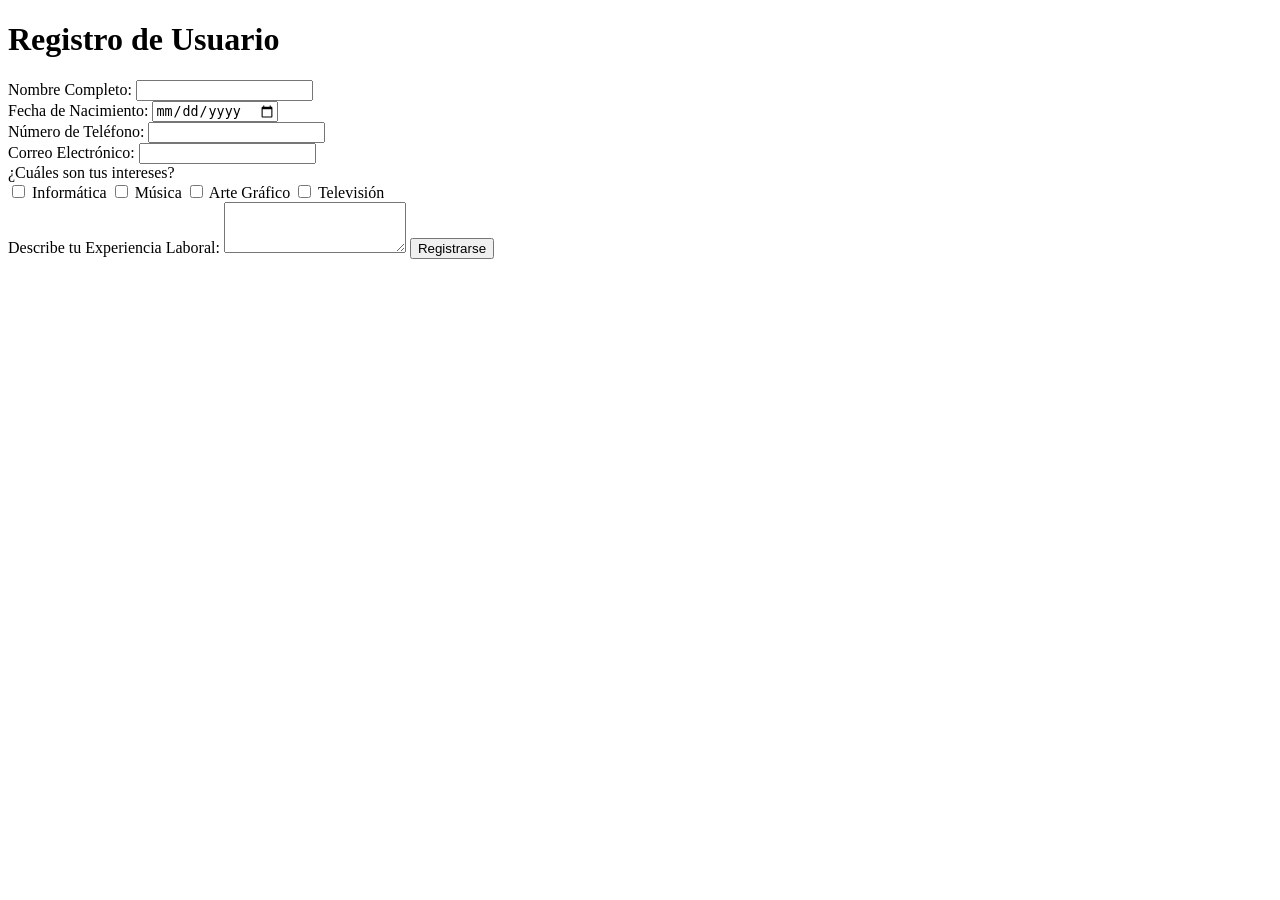
==== Formulario.html @ 369108ed "Add files via upload" ====
<!DOCTYPE html>
<html>
<head>
<title>Registro de Usuario</title>
</head>
<body>
<h1>Registro de Usuario</h1>
<form>
    <div>
  <label for="nombre">Nombre Completo:</label>
  <input type="text" id="nombre" name="nombre" required>
    </div>
    <div>
  <label for="fecha-nacimiento">Fecha de Nacimiento:</label>
  <input type="date" id="fecha-nacimiento" name="fecha-nacimiento" required>
    </div>
    <div>
  <label for="telefono">Número de Teléfono:</label>
  <input type="tel" id="telefono" name="telefono" required>
    </div>
    <div>
  <label for="email">Correo Electrónico:</label>
  <input type="email" id="email" name="email" required>
    </div>
  <label for="intereses">¿Cuáles son tus intereses?</label>
  <div>
    <input type="checkbox" id="interes-informatica" name="intereses[]" value="Informática">
    <label for="interes-informatica">Informática</label>
    <input type="checkbox" id="interes-musica" name="intereses[]" value="Música">
    <label for="interes-musica">Música</label>
    <input type="checkbox" id="interes-arte-grafico" name="intereses[]" value="Arte Gráfico">
    <label for="interes-arte-grafico">Arte Gráfico</label>
    <input type="checkbox" id="interes-television" name="intereses[]" value="Televisión">
    <label for="interes-television">Televisión</label>
  </div>

  <label for="experiencia">Describe tu Experiencia Laboral:</label>
  <textarea id="experiencia" name="experiencia" rows="3"></textarea>

  <button type="submit">Registrarse</button>
</form>
</body>
</html>
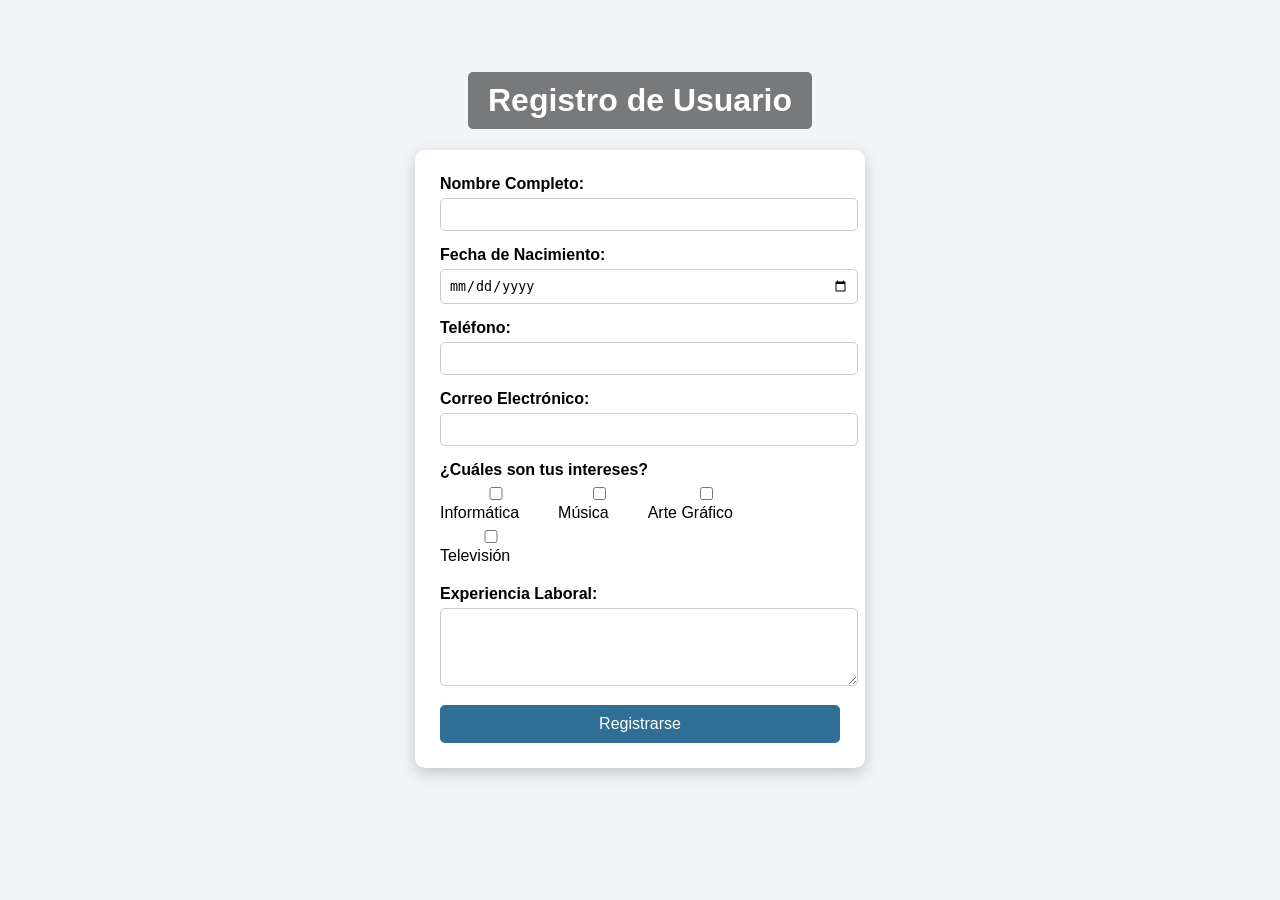
==== commit 2ae47676: "Add files via upload" ====
--- a/Formulario.html
+++ b/Formulario.html
@@ -2,42 +2,58 @@
 <html>
 <head>
 <title>Registro de Usuario</title>
+<link rel="stylesheet" href="styles.css">
 </head>
 <body>
-<h1>Registro de Usuario</h1>
+
+<!-- Imagen superior -->
+<div class="banner">
+    <h1>Registro de Usuario</h1>
+</div>
+
+<!-- Formulario -->
+<div class="form-container">
 <form>
-    <div>
-  <label for="nombre">Nombre Completo:</label>
-  <input type="text" id="nombre" name="nombre" required>
-    </div>
-    <div>
-  <label for="fecha-nacimiento">Fecha de Nacimiento:</label>
-  <input type="date" id="fecha-nacimiento" name="fecha-nacimiento" required>
-    </div>
-    <div>
-  <label for="telefono">Número de Teléfono:</label>
-  <input type="tel" id="telefono" name="telefono" required>
-    </div>
-    <div>
-  <label for="email">Correo Electrónico:</label>
-  <input type="email" id="email" name="email" required>
-    </div>
-  <label for="intereses">¿Cuáles son tus intereses?</label>
-  <div>
-    <input type="checkbox" id="interes-informatica" name="intereses[]" value="Informática">
-    <label for="interes-informatica">Informática</label>
-    <input type="checkbox" id="interes-musica" name="intereses[]" value="Música">
-    <label for="interes-musica">Música</label>
-    <input type="checkbox" id="interes-arte-grafico" name="intereses[]" value="Arte Gráfico">
-    <label for="interes-arte-grafico">Arte Gráfico</label>
-    <input type="checkbox" id="interes-television" name="intereses[]" value="Televisión">
-    <label for="interes-television">Televisión</label>
-  </div>
 
-  <label for="experiencia">Describe tu Experiencia Laboral:</label>
-  <textarea id="experiencia" name="experiencia" rows="3"></textarea>
+<div>
+<label>Nombre Completo:</label>
+<input type="text" required>
+</div>
 
-  <button type="submit">Registrarse</button>
+<div>
+<label>Fecha de Nacimiento:</label>
+<input type="date" required>
+</div>
+
+<div>
+<label>Teléfono:</label>
+<input type="tel" required>
+</div>
+
+<div>
+<label>Correo Electrónico:</label>
+<input type="email" required>
+</div>
+
+<div>
+<label>¿Cuáles son tus intereses?</label>
+<div class="checkbox-group">
+<label><input type="checkbox"> Informática</label>
+<label><input type="checkbox"> Música</label>
+<label><input type="checkbox"> Arte Gráfico</label>
+<label><input type="checkbox"> Televisión</label>
+</div>
+</div>
+
+<div>
+<label>Experiencia Laboral:</label>
+<textarea rows="4"></textarea>
+</div>
+
+<button type="submit">Registrarse</button>
+
 </form>
+</div>
+
 </body>
 </html>
--- a/styles.css
+++ b/styles.css
@@ -0,0 +1,76 @@
+/* Fondo general */
+body {
+    margin: 0;
+    font-family: Arial, sans-serif;
+    background-color: #f2f4f7;
+}
+
+/* Banner con imagen */
+.banner {
+    background: url('https://images.unsplash.com/photo-1521737604893-d14cc237f11d') center/cover no-repeat;
+    height: 200px;
+    display: flex;
+    align-items: center;
+    justify-content: center;
+}
+
+.banner h1 {
+    color: white;
+    background: rgba(0,0,0,0.5);
+    padding: 10px 20px;
+    border-radius: 5px;
+}
+
+/* Contenedor */
+.form-container {
+    width: 400px;
+    margin: -50px auto 30px;
+    background: white;
+    padding: 25px;
+    border-radius: 10px;
+    box-shadow: 0px 5px 15px rgba(0,0,0,0.2);
+}
+
+/* Espaciado */
+form div {
+    margin-bottom: 15px;
+}
+
+/* Labels */
+label {
+    display: block;
+    margin-bottom: 5px;
+    font-weight: bold;
+}
+
+/* Inputs */
+input, textarea {
+    width: 100%;
+    padding: 8px;
+    border-radius: 5px;
+    border: 1px solid #ccc;
+}
+
+/* Checkboxes */
+.checkbox-group label {
+    display: inline-block;
+    margin-right: 10px;
+    font-weight: normal;
+}
+
+/* Botón */
+button {
+    width: 100%;
+    padding: 10px;
+    background-color: #2f6f95;
+    color: white;
+    border: none;
+    border-radius: 5px;
+    font-size: 16px;
+    cursor: pointer;
+}
+
+/* Hover */
+button:hover {
+    background-color: #1f4f6b;
+}
